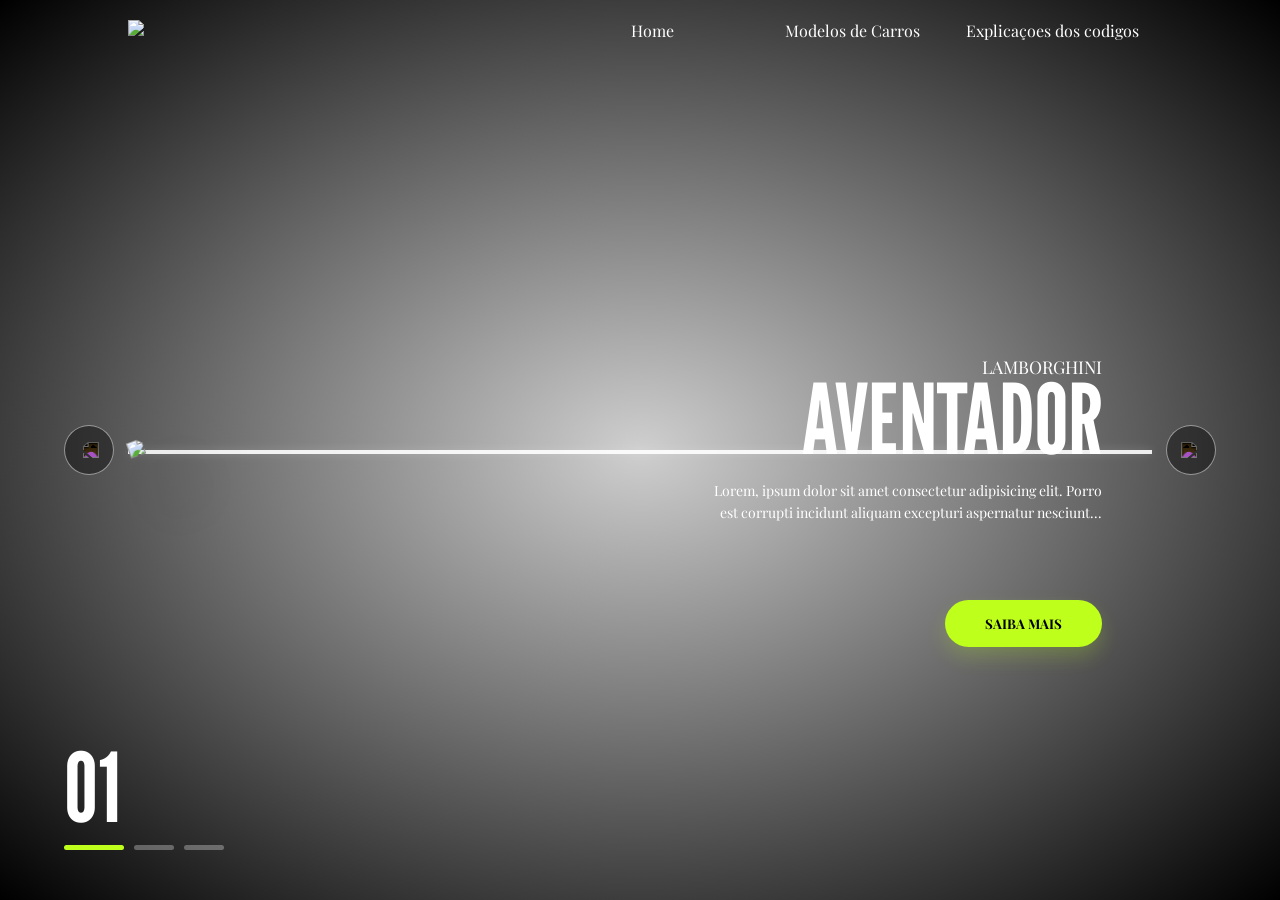
==== index.html @ 81f9f19a "Add files via upload" ====
<!doctype html>
<html lang="pt-BR">
  <head>
    <meta charset="UTF-8" />
    <meta name="viewport" content="width=device-width, initial-scale=1.0" />
    <link rel="preconnect" href="https://fonts.googleapis.com" />
    <link rel="preconnect" href="https://fonts.gstatic.com" crossorigin />
    <link
      href="https://fonts.googleapis.com/css2?family=Playfair+Display:ital,wght@0,400..900;1,400..900&display=swap"
      rel="stylesheet"
    />
    <link rel="preconnect" href="https://fonts.googleapis.com" />
    <link rel="preconnect" href="https://fonts.gstatic.com" crossorigin />
    <link
      href="https://fonts.googleapis.com/css2?family=League+Gothic&family=Playfair+Display:ital,wght@0,400..900;1,400..900&display=swap"
      rel="stylesheet"
    />
    <link rel="stylesheet" href="styles.css" />
    <title>Meu Trabalho PW</title>
  </head>
  <body>
    <header>
      <img src="img/logo.png" />
      <nav>
        <ul>
          <li>Home</li>
          <li>Modelos de Carros</li>
          <li>Explicaçoes dos codigos</li>
        </ul>
      </nav>
    </header>

    <section class="container">
      <div class="list">
        <div class="item active">
          <div class="car-img">
            <img src="img/fusca.png" />
          </div>
          <div class="content">
            <div class="car-information">
              <span>LAMBORGHINI</span>
              <h2>Aventador</h2>
            </div>
            <p class="description">
              Lorem, ipsum dolor sit amet consectetur adipisicing elit. Porro
              est corrupti incidunt aliquam excepturi aspernatur nesciunt...
            </p>
            <button class="information">Saiba Mais</button>
          </div>
        </div>

        <div class="item">
          <div class="car-img">
            <img src="img/mlp.png" />
          </div>
          <div class="content">
            <div class="car-information">
              <span>FERRARI</span>
              <h2>Portofino M</h2>
            </div>
            <p class="description">
              Lorem, ipsum dolor sit amet consectetur adipisicing elit. Porro
              est corrupti incidunt aliquam excepturi aspernatur nesciunt...
            </p>
            <button class="information">Saiba Mais</button>
          </div>
        </div>

        <div class="item">
          <div class="car-img">
            <img src="img/car.png" />
          </div>
          <div class="content">
            <div class="car-information">
              <span>PORSCHE</span>
              <h2>911 Turbo</h2>
            </div>
            <p class="description">
              Lorem, ipsum dolor sit amet consectetur adipisicing elit. Porro
              est corrupti incidunt aliquam excepturi aspernatur nesciunt...
            </p>
            <button class="information">Saiba Mais</button>
          </div>
        </div>
      </div>

      <div class="arrows">
        <button id="prev"><img src="img/arrow.png" /></button>
        <button id="next"><img src="img/arrow.png" /></button>
      </div>

      <div class="indicators">
        <div class="number">01</div>
        <ul>
          <li class="active"></li>
          <li></li>
          <li></li>
        </ul>
      </div>
    </section>

    <script src="./scripts.js"></script>
  </body>
</html>
---- styles.css ----
* {
  margin: 0;
  padding: 0;
  box-sizing: border-box;
  list-style: none;
  font-family: "Playfair Display", serif;
}

/* Deixando o fundo pretão e escondendo a rolagem pra virar um slide memo */
body {
  background-color: #000;
  color: #fff;
  font-size: 16px;
  overflow: hidden;
}

/* Menu lá no topo. Deixei fixo e centralizado na raça com o translateX */
header {
  position: fixed;
  width: 80vw;
  left: 50%;
  transform: translateX(-50%);
  display: grid;
  grid-template-columns: 1fr 600px;
  gap: 100px;
  z-index: 10;
  padding-top: 20px;

  & img {
    width: 250px;
  }

  & nav {
    & ul {
      display: grid;
      grid-template-columns: repeat(3, 200px);
      text-align: center;
    }
  }
}

/* Aqui é o fundo com degrade. Botei relative pros itens não fugirem */
section {
  background-image: radial-gradient(#cfcfcf, #000000);
  height: 100vh;
  position: relative;
  overflow: hidden;

  & .list {
    width: 80vw;
    height: 100%;
    margin: auto;
    position: relative;

    /* Cada 'página' do carro. Tá uma em cima da outra por causa do absolute */
    & .item {
      position: absolute;
      inset: 0;
      z-index: 1;

      /* A div que segura a foto do carro */
      & .car-img {
        position: absolute;
        top: 50%;
        left: 0;
        transform: translateY(-50%); /* Deixa o carro centralizado na linha */
        width: 60%;
        z-index: 2;

        & img {
          width: 100%;
          transform: rotate(-22deg); 
          filter: drop-shadow(30px 50px 30px rgba(0, 0, 0, 0.6));
          /* Botei a transição aqui pra quando mudar de classe ele girar */
          transition: 0.5s; 
          transition-delay: 0.3s;
        }
      }

      /* Onde fica o nome do carro e o botão */
      & .content {
        position: absolute;
        right: 50px;
        top: 50%;
        width: 500px;
        height: 0;
        display: flex;
        flex-direction: column;
        align-items: flex-end;
        z-index: 5;

        /* Título e a marca do carro alhiado na linha branca */
        & .car-information {
          position: absolute;
          bottom: -8px; 
          right: 0;
          display: flex;
          flex-direction: column;
          align-items: flex-end;

          & span {
            font-size: 1.1rem;
            font-family: "Playfair Display", serif;
            color: #fff;
            margin-bottom: 2px;
          }

          & h2 {
            font-size: 7.6vw;
            font-family: "League Gothic", sans-serif;
            font-weight: 900;
            line-height: 0.8;
            text-transform: uppercase;
            letter-spacing: -1px;
            margin: 0;
          }
        }

        /* O texto explicativo do carro */
        & .description {
          position: absolute;
          top: 30px;
          right: 0;
          color: #fff;
          font-size: 14px;
          max-width: 400px;
          text-align: right;
          line-height: 1.6;
        }

        /* Botão Saiba Mais com aquele neon */
        & .information {
          position: absolute;
          top: 150px;
          right: 0;
          padding: 15px 40px;
          border-radius: 30px;
          border: none;
          background-color: #beff1b;
          color: #000;
          font-weight: bold;
          text-transform: uppercase;
          cursor: pointer;
          transition: 0.3s;
          box-shadow: 0 10px 20px rgba(190, 255, 27, 0.2);

          &:hover {
            background-color: #fff;
            transform: scale(1.05);
          }
        }
      }
    }

    /* Essa é a linha branca que corta o meio da tela */
    &::before {
      content: "";
      position: absolute;
      width: 100%;
      top: 50%;
      left: 0;
      border-top: 4px solid rgba(255, 255, 255, 0.9);
      z-index: 1;
      box-shadow: 0 0 10px rgba(255, 255, 255, 0.2);
    }
  }

  /* As setinhas de passar pro lado. Usei invert pra elas ficarem neon */
  & .arrows {
    width: 90vw;
    position: absolute;
    top: 50%;
    left: 50%;
    transform: translate(-50%, -50%);
    display: flex;
    justify-content: space-between;
    z-index: 10;
    pointer-events: none;

    & button {
      width: 50px;
      height: 50px;
      border-radius: 50%;
      border: 1px solid rgba(255, 255, 255, 0.5);
      background: rgba(0, 0, 0, 0.4);
      backdrop-filter: blur(5px);
      display: flex;
      justify-content: center;
      align-items: center;
      cursor: pointer;
      pointer-events: auto;
      transition: 0.4s;

      & img {
        width: 20px;
        filter: invert(1);
      }

      &:nth-child(1) img {
        transform: scaleX(-1); /* Gira a seta pra esquerda */
      }

      &:hover {
        background-color: #beff1b;
        border-color: #beff1b;
        & img {
          filter: invert(0);
        }
      }
    }
  }

  /* O número 01 e as barrinhas lá embaixo */
  & .indicators {
    position: absolute;
    bottom: 50px;
    left: 5vw;
    z-index: 5;
    display: flex;
    flex-direction: column;
    gap: 10px;

    & .number {
      font-size: 6em;
      font-weight: 900;
      line-height: 1;
      font-family: "League Gothic", sans-serif;
    }

    & ul {
      display: flex;
      gap: 10px;

      & li {
        width: 40px;
        height: 5px;
        background-color: rgba(255, 255, 255, 0.3);
        border-radius: 5px;
      }

      & .active {
        background-color: #beff1b;
        width: 60px;
      }
    }
  }
}

/* Lógica de animação quando eu mudo o slide */
section {
  & .list {
    & .item {
      transform: translateX(100vw); /* Começa lá na direita fora da tela */
      transition: 0.5s;
      opacity: 0;

      & .content {
        & .car-information,
        h2,
        .description,
        .information {
          transform: translateX(200px); /* Texto começa empurrado pra direita */
          transition: 0.7s;
          transition-delay: 0.3s;
          opacity: 0;
        }

        & h2 { transition-delay: 0.5s; }
        & .description { transition-delay: 0.7s; }
        & .information { transition-delay: 0.9s; }
      }

      /* ESTADO INICIAL DO CARRO: botei reto (0deg) pra ele girar ao entrar */
      & .car-img {
        & img {
          transform: rotate(0deg); 
        }
      }
    }

    /* QUANDO O ITEM FICA ATIVO: tudo volta pro lugar e o carro inclina */
    & .active {
      transform: translateX(0);
      transition: 0.5s;
      opacity: 1;

      & .car-img {
        & img {
          transform: rotate(-20deg); 
        }
      }
      & .content {
        & .car-information,
        h2,
        .description,
        .information {
          transform: translateX(0);
          opacity: 1;
        }
      }
    }
  }
}



/* Quando a tela for menor que 768px (celulares e tablets) */
@media (max-width: 768px) {
    
    /* O cabeçalho não pode ter colunas fixas de 600px, senão vaza da tela */
    header {
        width: 95vw; /* Ocupa quase a tela toda */
        grid-template-columns: 1fr; /* Logo em cima, menu embaixo */
        gap: 20px;
        text-align: center;
    }

    header nav ul {
        grid-template-columns: repeat(3, 1fr); /* Itens do menu divididos por igual */
    }

    /* O carro precisa diminuir e ficar mais centralizado */
    section .list .item .car-img {
        width: 90%; /* Aumenta o tamanho da div pro carro não ficar minúsculo */
        top: 40%; /* Sobe um pouco o carro pra dar espaço pro texto embaixo */
    }

    /* O texto (Ferrari, Descrição) não pode ficar grudado na direita com 500px */
    section .list .item .content {
        width: 100%;
        right: 0;
        bottom: 10%; /* Empurra o conteúdo pra baixo */
        align-items: center; /* Centraliza tudo no celular */
        padding: 20px;
    }

    section .list .item .content .car-information h2 {
        font-size: 15vw; /* Diminui o letreiro gigante */
    }

    section .list .item .content .description {
        text-align: center;
        max-width: 90%;
        top: 100px; /* Ajusta a posição pra não atropelar o título */
    }

    section .list .item .content .information {
        top: 220px; /* Desce o botão Saiba Mais */
    }

    /* O número 01 e as barrinhas ficam menores pra não atrapalhar */
    section .indicators {
        bottom: 20px;
        left: 50%;
        transform: translateX(-50%); /* Centraliza os indicadores na parte de baixo */
        align-items: center;
    }

    section .indicators .number {
        font-size: 4em;
    }
}
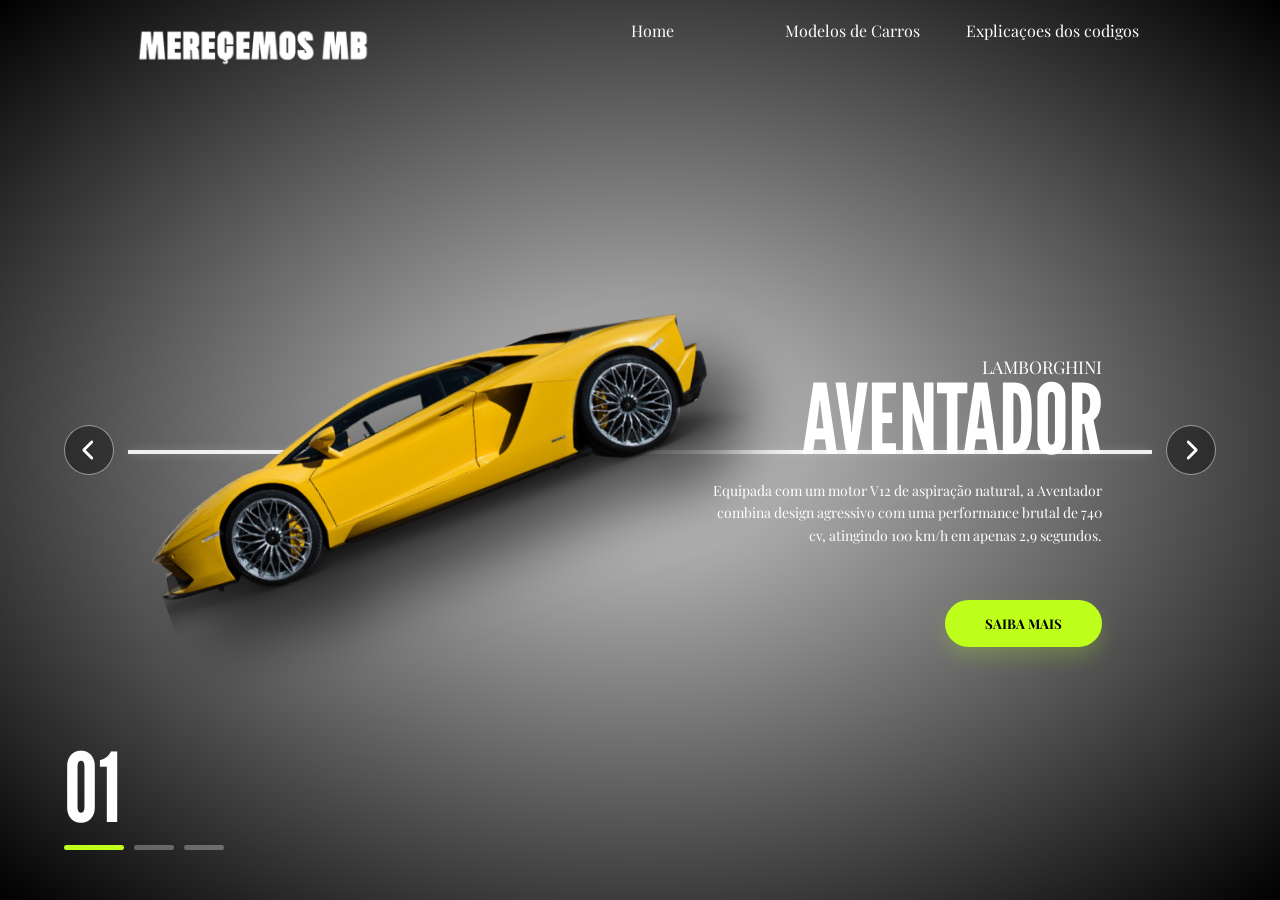
==== commit bea03303: "Add files via upload" ====
--- a/index.html
+++ b/index.html
@@ -42,8 +42,7 @@
               <h2>Aventador</h2>
             </div>
             <p class="description">
-              Lorem, ipsum dolor sit amet consectetur adipisicing elit. Porro
-              est corrupti incidunt aliquam excepturi aspernatur nesciunt...
+              Equipada com um motor V12 de aspiração natural, a Aventador combina design agressivo com uma performance brutal de 740 cv, atingindo 100 km/h em apenas 2,9 segundos.
             </p>
             <button class="information">Saiba Mais</button>
           </div>
@@ -59,8 +58,7 @@
               <h2>Portofino M</h2>
             </div>
             <p class="description">
-              Lorem, ipsum dolor sit amet consectetur adipisicing elit. Porro
-              est corrupti incidunt aliquam excepturi aspernatur nesciunt...
+              A Portofino M é a evolução da conversível GT da Ferrari. Com motor V8 biturbo, ela entrega o equilíbrio perfeito entre elegância, conforto e a alma esportiva de Maranello.
             </p>
             <button class="information">Saiba Mais</button>
           </div>
@@ -76,8 +74,7 @@
               <h2>911 Turbo</h2>
             </div>
             <p class="description">
-              Lorem, ipsum dolor sit amet consectetur adipisicing elit. Porro
-              est corrupti incidunt aliquam excepturi aspernatur nesciunt...
+             O ícone da engenharia alemã. O 911 Turbo oferece tração integral e um motor boxer que redefine os limites de velocidade e precisão em qualquer tipo de estrada.
             </p>
             <button class="information">Saiba Mais</button>
           </div>
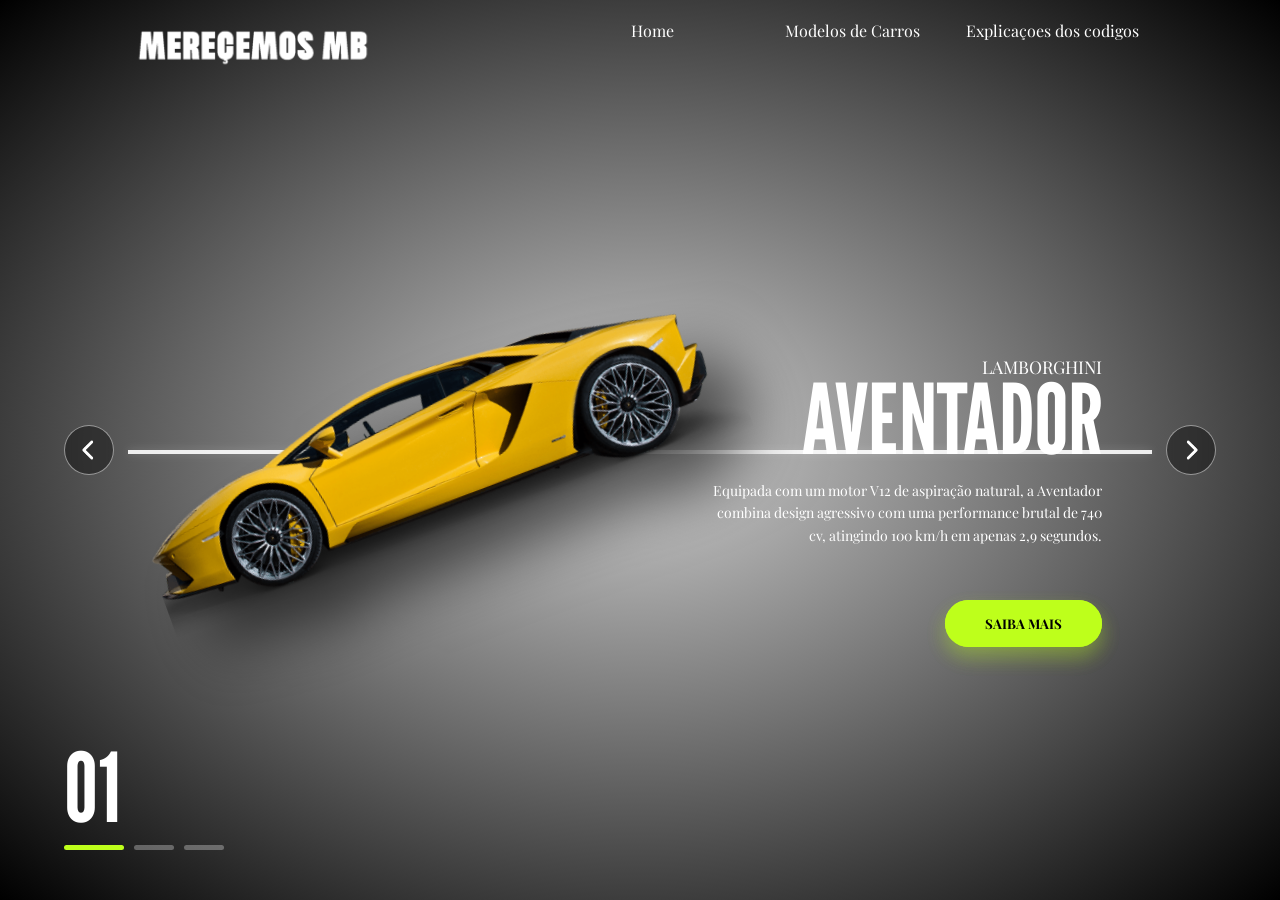
==== commit 884574ac: "Add files via upload" ====
--- a/index.html
+++ b/index.html
@@ -40,7 +40,9 @@
             <div class="car-information">
               <span>LAMBORGHINI</span>
               <h2>Aventador</h2>
-            </div>
+            </div>   <a href="https://pt.wikipedia.org/wiki/Lamborghini_Aventador" target="_blank" style="text-decoration: none;">
+  <button class="information">Saiba Mais</button>
+</a>
             <p class="description">
               Equipada com um motor V12 de aspiração natural, a Aventador combina design agressivo com uma performance brutal de 740 cv, atingindo 100 km/h em apenas 2,9 segundos.
             </p>
@@ -56,7 +58,9 @@
             <div class="car-information">
               <span>FERRARI</span>
               <h2>Portofino M</h2>
-            </div>
+            </div>    <a href="https://pt.wikipedia.org/wiki/Ferrari_Portofino" target="_blank" style="text-decoration: none;">
+  <button class="information">Saiba Mais</button>
+</a>
             <p class="description">
               A Portofino M é a evolução da conversível GT da Ferrari. Com motor V8 biturbo, ela entrega o equilíbrio perfeito entre elegância, conforto e a alma esportiva de Maranello.
             </p>
@@ -72,7 +76,9 @@
             <div class="car-information">
               <span>PORSCHE</span>
               <h2>911 Turbo</h2>
-            </div>
+            </div>      <a href="https://pt.wikipedia.org/wiki/Porsche_911" target="_blank" style="text-decoration: none;">
+  <button class="information">Saiba Mais</button>
+</a>
             <p class="description">
              O ícone da engenharia alemã. O 911 Turbo oferece tração integral e um motor boxer que redefine os limites de velocidade e precisão em qualquer tipo de estrada.
             </p>
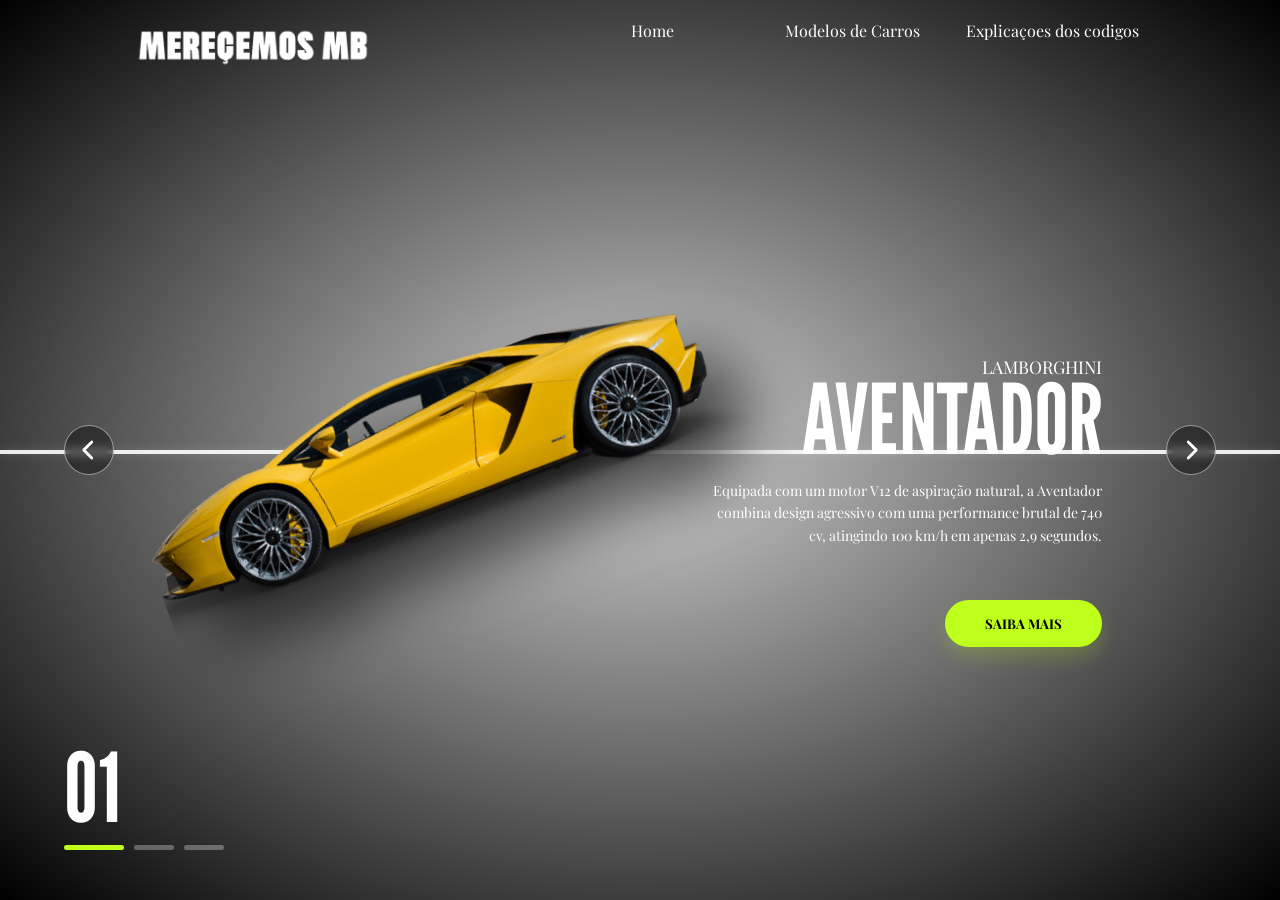
==== commit ebfe809b: "Add files via upload" ====
--- a/index.html
+++ b/index.html
@@ -40,13 +40,11 @@
             <div class="car-information">
               <span>LAMBORGHINI</span>
               <h2>Aventador</h2>
-            </div>   <a href="https://pt.wikipedia.org/wiki/Lamborghini_Aventador" target="_blank" style="text-decoration: none;">
-  <button class="information">Saiba Mais</button>
-</a>
+            </div>
             <p class="description">
               Equipada com um motor V12 de aspiração natural, a Aventador combina design agressivo com uma performance brutal de 740 cv, atingindo 100 km/h em apenas 2,9 segundos.
             </p>
-            <button class="information">Saiba Mais</button>
+            <button class="information" onclick="window.open('https://pt.wikipedia.org/wiki/Lamborghini_Aventador', '_blank')">Saiba Mais</button>
           </div>
         </div>
 
@@ -58,13 +56,11 @@
             <div class="car-information">
               <span>FERRARI</span>
               <h2>Portofino M</h2>
-            </div>    <a href="https://pt.wikipedia.org/wiki/Ferrari_Portofino" target="_blank" style="text-decoration: none;">
-  <button class="information">Saiba Mais</button>
-</a>
+            </div>
             <p class="description">
               A Portofino M é a evolução da conversível GT da Ferrari. Com motor V8 biturbo, ela entrega o equilíbrio perfeito entre elegância, conforto e a alma esportiva de Maranello.
             </p>
-            <button class="information">Saiba Mais</button>
+            <button class="information" onclick="window.open('https://pt.wikipedia.org/wiki/Ferrari_Portofino', '_blank')">Saiba Mais</button>
           </div>
         </div>
 
@@ -76,13 +72,11 @@
             <div class="car-information">
               <span>PORSCHE</span>
               <h2>911 Turbo</h2>
-            </div>      <a href="https://pt.wikipedia.org/wiki/Porsche_911" target="_blank" style="text-decoration: none;">
-  <button class="information">Saiba Mais</button>
-</a>
+            </div>
             <p class="description">
              O ícone da engenharia alemã. O 911 Turbo oferece tração integral e um motor boxer que redefine os limites de velocidade e precisão em qualquer tipo de estrada.
             </p>
-            <button class="information">Saiba Mais</button>
+            <button class="information" onclick="window.open('https://pt.wikipedia.org/wiki/Porsche_911_Turbo', '_blank')">Saiba Mais</button>
           </div>
         </div>
       </div>
--- a/styles.css
+++ b/styles.css
@@ -79,15 +79,16 @@
 
       /* Onde fica o nome do carro e o botão */
       & .content {
-        position: absolute;
-        right: 50px;
-        top: 50%;
-        width: 500px;
-        height: 0;
-        display: flex;
-        flex-direction: column;
-        align-items: flex-end;
-        z-index: 5;
+  position: absolute;
+  right: 50px;
+  top: 50%;
+  width: 500px;
+  height: auto;
+  display: flex;
+  flex-direction: column;
+  align-items: flex-end;
+  z-index: 15;
+}
 
         /* Título e a marca do carro alhiado na linha branca */
         & .car-information {
@@ -244,7 +245,7 @@
       }
     }
   }
-}
+
 
 /* Lógica de animação quando eu mudo o slide */
 section {
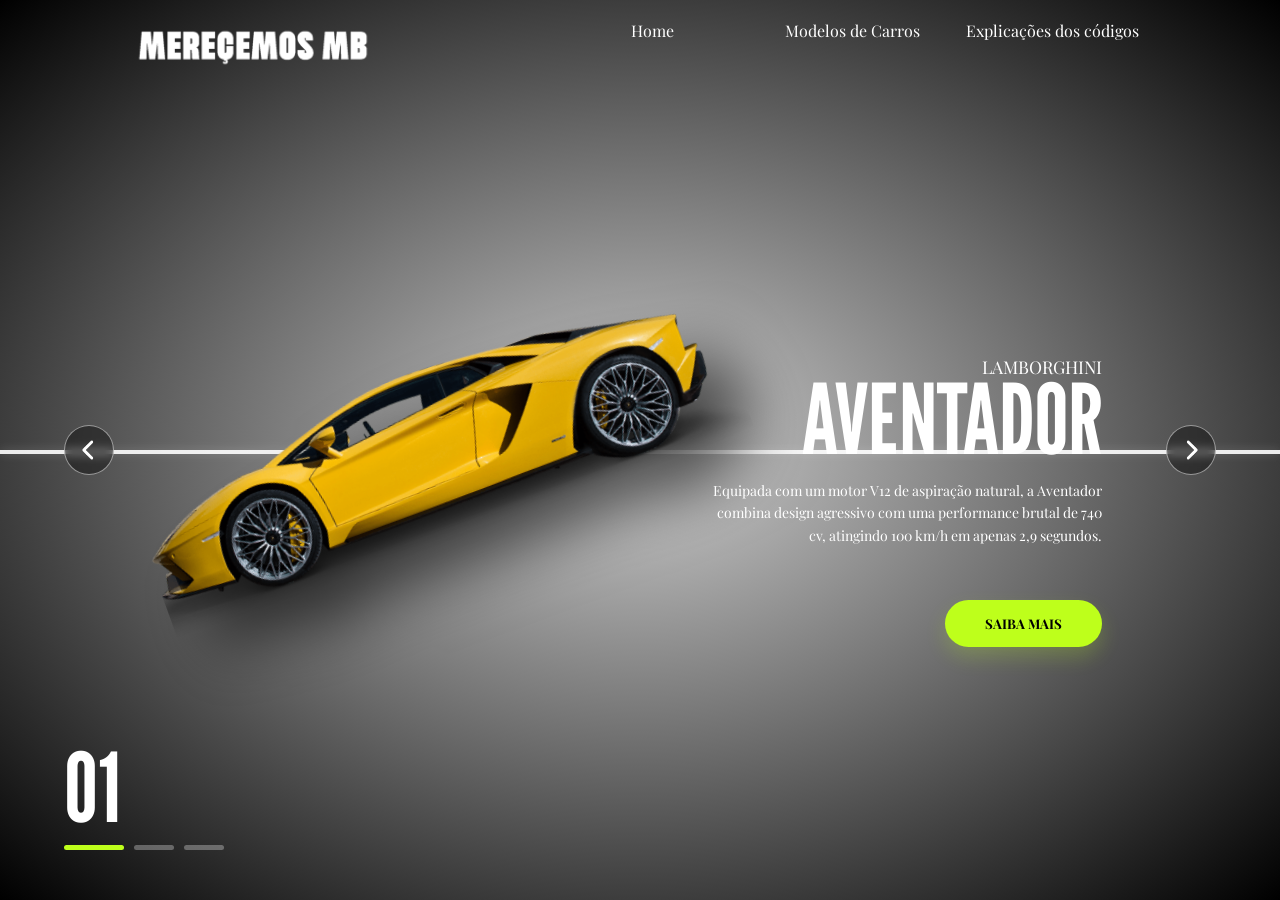
==== commit 9d13fa97: "Add files via upload" ====
--- a/index.html
+++ b/index.html
@@ -9,8 +9,6 @@
       href="https://fonts.googleapis.com/css2?family=Playfair+Display:ital,wght@0,400..900;1,400..900&display=swap"
       rel="stylesheet"
     />
-    <link rel="preconnect" href="https://fonts.googleapis.com" />
-    <link rel="preconnect" href="https://fonts.gstatic.com" crossorigin />
     <link
       href="https://fonts.googleapis.com/css2?family=League+Gothic&family=Playfair+Display:ital,wght@0,400..900;1,400..900&display=swap"
       rel="stylesheet"
@@ -20,12 +18,18 @@
   </head>
   <body>
     <header>
-      <img src="img/logo.png" />
+      <img src="img/logo.png" alt="Logo" />
       <nav>
         <ul>
-          <li>Home</li>
-          <li>Modelos de Carros</li>
-          <li>Explicaçoes dos codigos</li>
+          <li onclick="window.location.href = 'index.html'" style="cursor: pointer">
+            Home
+          </li>
+          <li onclick="document.getElementById('next').click()" style="cursor: pointer">
+            Modelos de Carros
+          </li>
+          <li onclick="window.location.href = 'cods.html'" style="cursor: pointer">
+            Explicações dos códigos
+          </li>
         </ul>
       </nav>
     </header>
@@ -34,7 +38,7 @@
       <div class="list">
         <div class="item active">
           <div class="car-img">
-            <img src="img/fusca.png" />
+            <img src="img/fusca.png" alt="Lamborghini" />
           </div>
           <div class="content">
             <div class="car-information">
@@ -42,15 +46,22 @@
               <h2>Aventador</h2>
             </div>
             <p class="description">
-              Equipada com um motor V12 de aspiração natural, a Aventador combina design agressivo com uma performance brutal de 740 cv, atingindo 100 km/h em apenas 2,9 segundos.
+              Equipada com um motor V12 de aspiração natural, a Aventador
+              combina design agressivo com uma performance brutal de 740 cv,
+              atingindo 100 km/h em apenas 2,9 segundos.
             </p>
-            <button class="information" onclick="window.open('https://pt.wikipedia.org/wiki/Lamborghini_Aventador', '_blank')">Saiba Mais</button>
+            <button
+              class="information"
+              onclick="window.open('https://www.youtube.com/watch?v=SKkvlYi6JC0', '_blank')"
+            >
+              Saiba Mais
+            </button>
           </div>
         </div>
 
         <div class="item">
           <div class="car-img">
-            <img src="img/mlp.png" />
+            <img src="img/mlp.png" alt="Ferrari" />
           </div>
           <div class="content">
             <div class="car-information">
@@ -58,15 +69,22 @@
               <h2>Portofino M</h2>
             </div>
             <p class="description">
-              A Portofino M é a evolução da conversível GT da Ferrari. Com motor V8 biturbo, ela entrega o equilíbrio perfeito entre elegância, conforto e a alma esportiva de Maranello.
+              A Portofino M é a evolução da conversível GT da Ferrari. Com motor
+              V8 biturbo, ela entrega o equilíbrio perfeito entre elegância,
+              conforto e a alma esportiva de Maranello.
             </p>
-            <button class="information" onclick="window.open('https://pt.wikipedia.org/wiki/Ferrari_Portofino', '_blank')">Saiba Mais</button>
+            <button
+              class="information"
+              onclick="window.open('https://www.youtube.com/watch?v=Wgcl5M1V8UQ', '_blank')"
+            >
+              Saiba Mais
+            </button>
           </div>
         </div>
 
         <div class="item">
           <div class="car-img">
-            <img src="img/car.png" />
+            <img src="img/car.png" alt="Porsche" />
           </div>
           <div class="content">
             <div class="car-information">
@@ -74,16 +92,23 @@
               <h2>911 Turbo</h2>
             </div>
             <p class="description">
-             O ícone da engenharia alemã. O 911 Turbo oferece tração integral e um motor boxer que redefine os limites de velocidade e precisão em qualquer tipo de estrada.
+              O ícone da engenharia alemã. O 911 Turbo oferece tração integral e
+              um motor boxer que redefine os limites de velocidade e precisão em
+              qualquer tipo de estrada.
             </p>
-            <button class="information" onclick="window.open('https://pt.wikipedia.org/wiki/Porsche_911_Turbo', '_blank')">Saiba Mais</button>
+            <button
+              class="information"
+              onclick="window.open('https://www.youtube.com/watch?v=WHZ60ww1M_4', '_blank')"
+            >
+              Saiba Mais
+            </button>
           </div>
         </div>
       </div>
 
       <div class="arrows">
-        <button id="prev"><img src="img/arrow.png" /></button>
-        <button id="next"><img src="img/arrow.png" /></button>
+        <button id="prev"><img src="img/arrow.png" alt="Anterior" /></button>
+        <button id="next"><img src="img/arrow.png" alt="Próximo" /></button>
       </div>
 
       <div class="indicators">
@@ -96,6 +121,6 @@
       </div>
     </section>
 
-    <script src="./scripts.js"></script>
+    <script src="scripts.js"></script>
   </body>
-</html>
+</html>
--- a/styles.css
+++ b/styles.css
@@ -305,59 +305,76 @@
 
 
 
-/* Quando a tela for menor que 768px (celulares e tablets) */
-@media (max-width: 768px) {
-    
-    /* O cabeçalho não pode ter colunas fixas de 600px, senão vaza da tela */
+@media screen and (max-width: 900px) {
     header {
-        width: 95vw; /* Ocupa quase a tela toda */
-        grid-template-columns: 1fr; /* Logo em cima, menu embaixo */
-        gap: 20px;
-        text-align: center;
+        width: 100vw !important;
+        left: 0 !important;
+        transform: none !important;
+        grid-template-columns: 1fr !important;
+        gap: 10px !important;
+        padding: 10px !important;
+        position: absolute !important;
+    }
+
+    header img {
+        width: 120px !important;
+        margin: 0 auto !important;
+        display: block !important;
     }
 
     header nav ul {
-        grid-template-columns: repeat(3, 1fr); /* Itens do menu divididos por igual */
-    }
-
-    /* O carro precisa diminuir e ficar mais centralizado */
+        grid-template-columns: repeat(3, 1fr) !important;
+        width: 100% !important;
+        gap: 0 !important;
+    }
+
+    header nav ul li {
+        font-size: 10px !important;
+        padding: 5px !important;
+    }
+
     section .list .item .car-img {
-        width: 90%; /* Aumenta o tamanho da div pro carro não ficar minúsculo */
-        top: 40%; /* Sobe um pouco o carro pra dar espaço pro texto embaixo */
-    }
-
-    /* O texto (Ferrari, Descrição) não pode ficar grudado na direita com 500px */
+        width: 90% !important;
+        top: 40% !important;
+        left: 50% !important;
+        transform: translate(-50%, -50%) !important;
+    }
+
     section .list .item .content {
-        width: 100%;
-        right: 0;
-        bottom: 10%; /* Empurra o conteúdo pra baixo */
-        align-items: center; /* Centraliza tudo no celular */
-        padding: 20px;
+        width: 100% !important;
+        right: 0 !important;
+        top: auto !important;
+        bottom: 8% !important;
+        height: auto !important;
+        align-items: center !important;
+        padding: 0 20px !important;
+    }
+
+    section .list .item .content .car-information {
+        position: relative !important;
+        align-items: center !important;
     }
 
     section .list .item .content .car-information h2 {
-        font-size: 15vw; /* Diminui o letreiro gigante */
+        font-size: 14vw !important;
     }
 
     section .list .item .content .description {
-        text-align: center;
-        max-width: 90%;
-        top: 100px; /* Ajusta a posição pra não atropelar o título */
+        position: relative !important;
+        top: 0 !important;
+        text-align: center !important;
+        font-size: 13px !important;
+        margin-top: 10px !important;
     }
 
     section .list .item .content .information {
-        top: 220px; /* Desce o botão Saiba Mais */
-    }
-
-    /* O número 01 e as barrinhas ficam menores pra não atrapalhar */
-    section .indicators {
-        bottom: 20px;
-        left: 50%;
-        transform: translateX(-50%); /* Centraliza os indicadores na parte de baixo */
-        align-items: center;
-    }
-
-    section .indicators .number {
-        font-size: 4em;
+        position: relative !important;
+        top: 0 !important;
+        margin: 20px auto 0 !important;
+    }
+
+    section .arrows {
+        width: 100% !important;
+        padding: 0 15px !important;
     }
 }
